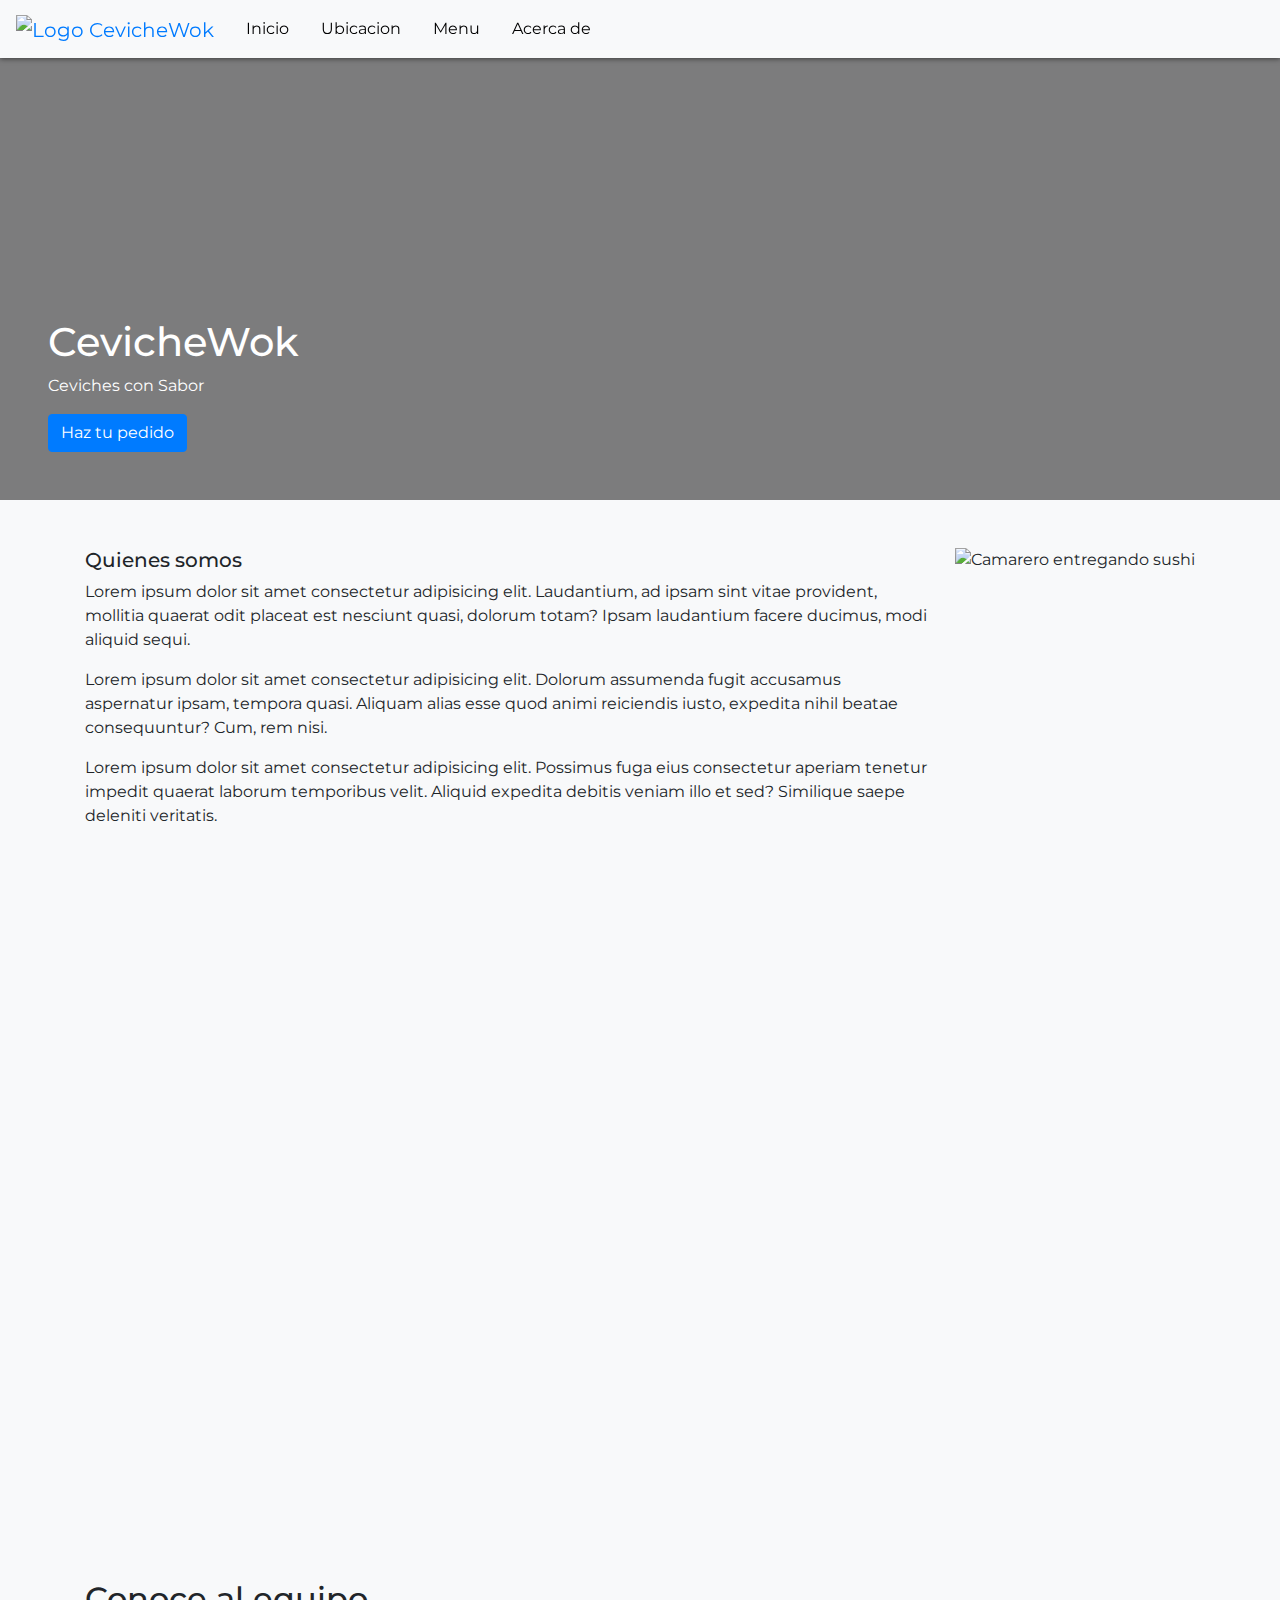
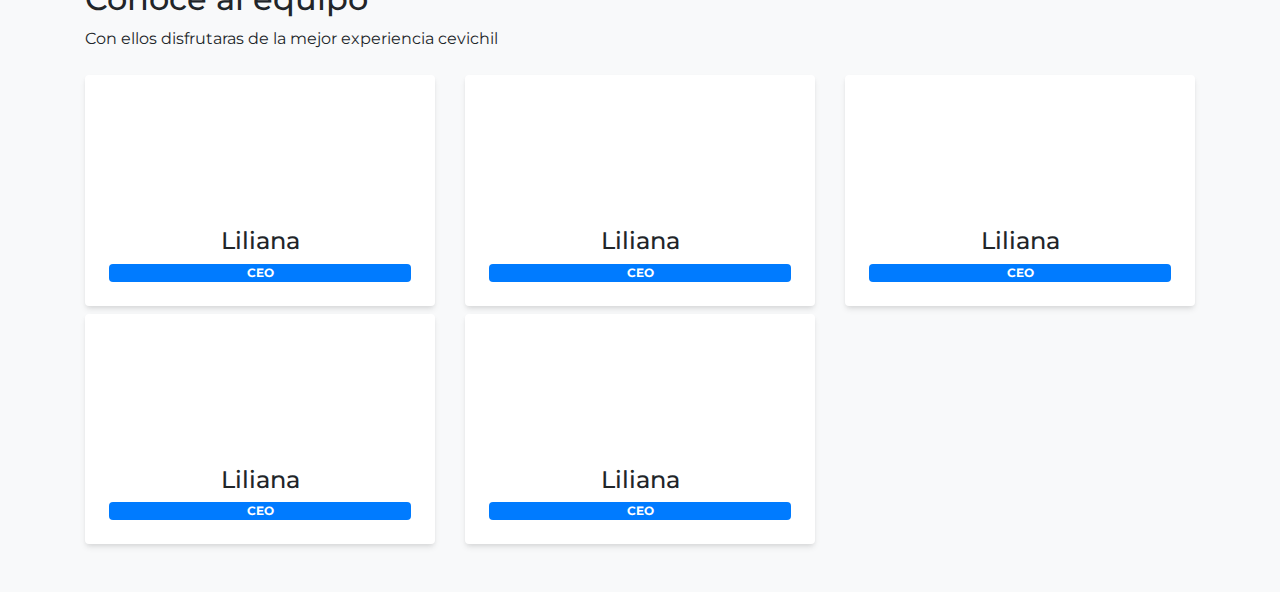
==== acercade.html @ 2764c9fb "Add files via upload" ====
<!DOCTYPE html>
<html lang="en">
<head>
    <meta charset="UTF-8">
    <meta http-equiv="X-UA-Compatible" content="IE=edge">
    <meta name="viewport" content="width=device-width, initial-scale=1.0">
    <title>CevicheWok</title>
    <link rel="icon" href="file:///D:/Programacion/CevicheWok/media/246762978_907108443543707_2118649485056442396_n.jpg">
    <link rel="preconnect" href="https://fonts.googleapis.com">
    <link rel="preconnect" href="https://fonts.gstatic.com" crossorigin>
    <link href="https://fonts.googleapis.com/css2?family=Montserrat:wght@400;700&display=swap" rel="stylesheet">
    <link rel="stylesheet" href="https://cdn.jsdelivr.net/npm/bootstrap@4.3.1/dist/css/bootstrap.min.css" integrity="sha384-ggOyR0iXCbMQv3Xipma34MD+dH/1fQ784/j6cY/iJTQUOhcWr7x9JvoRxT2MZw1T" crossorigin="anonymous">
    <link rel="stylesheet" href="style.css">
</head>
<body>
    <header>
        <nav class="static navbar navbar-expand-lg navbar-light bg-light">
            <a class="navbar-brand" href="index.html" style="color: #007bff  ;"><img height="50px" src="file:///D:/Programacion/CevicheWok/media/246762978_907108443543707_2118649485056442396_n.jpg" alt="Logo CevicheWok"></a>
                <ul class="nav">
                    <li class="nav-item active">
                        <a class="nav-link" href="index.html">Inicio</a>
                    </li>
                    <li class="nav-item">
                        <a class="nav-link" href="index.html#mapa">Ubicacion</a>
                    </li>
                    <li class="nav-item">
                        <a class="nav-link" href="index.html#stripe">Menu</a>
                    </li>
                    <li class="nav-item">
                        <a class="nav-link" href="acercade.html">Acerca de</a>
                    </li>
                </ul>
        </nav>
        <div class="cover d-flex justify-content-end align-items-start flex-column p-5" style="background-image: url(file:///D:/Programacion/CevicheWok/media/redd-5U_28ojjgms-unsplash.jpg);">
            <h1>CevicheWok</h1>
            <p>Ceviches con Sabor</p>
            <a href="https://api.whatsapp.com/send?phone=573215830442&text=Hola%20Cevicheros%2C%20deseo%20probar%20un%20Rico%20y%20delicioso%20ceviche%20cuales%20me%20puede%20ofrecer%3F">
                <button class="btn btn-primary">Haz tu pedido</button>
            </a>
        </div>
    </header>
    <section>
        <div class="container mt-5 mb-5">
            <img src="file:///D:/Programacion/CevicheWok/media/petr-sevcovic-e5Q5vWO55uU-unsplash.jpg" alt="Camarero entregando sushi" height="250px" class="float-right ml-4">
            <h5>Quienes somos</h5>
            <p>Lorem ipsum dolor sit amet consectetur adipisicing elit. Laudantium, ad ipsam sint vitae provident, mollitia quaerat odit placeat est nesciunt quasi, dolorum totam? Ipsam laudantium facere ducimus, modi aliquid sequi.</p>
            <p>Lorem ipsum dolor sit amet consectetur adipisicing elit. Dolorum assumenda fugit accusamus aspernatur ipsam, tempora quasi. Aliquam alias esse quod animi reiciendis iusto, expedita nihil beatae consequuntur? Cum, rem nisi.</p>
            <p>Lorem ipsum dolor sit amet consectetur adipisicing elit. Possimus fuga eius consectetur aperiam tenetur impedit quaerat laborum temporibus velit. Aliquid expedita debitis veniam illo et sed? Similique saepe deleniti veritatis.</p>
        </div>
    </section>
    <section>
        <div class="container mt-5 mb-5">
            <div class="slider">
                <div class="slider-container">
                    <div class="image-container" style="background-image: url(file:///D:/Programacion/CevicheWok/media/chuttersnap-OB7ol699Iww-unsplash.jpg);" title="Camareros sirviendo comida">
                    </div>
                    <div class="image-container" style="background-image: url(file:///D:/Programacion/CevicheWok/media/camille-chen-vNqE2R7hSoc-unsplash.jpg);" title="Camareros sirviendo comida">
                    </div>
                    <div class="image-container" style="background-image: url(file:///D:/Programacion/CevicheWok/media/kate-townsend-hEC6zxdFF0M-unsplash.jpg);" title="Camareros sirviendo comida">
                    </div>
                    <div class="image-container" style="background-image: url(file:///D:/Programacion/CevicheWok/media/bimo-luki-mwHzM7qB7vk-unsplash.jpg);" title="Camareros sirviendo comida">
                    </div>
                </div>
            </div>
        </div>
    </section>
    <section>
        <div class="container mt-5 mb-5">
            <h2>Conoce al equipo</h2>
            <p>Con ellos disfrutaras de la mejor experiencia cevichil </p>
            <div class="row">
                <div class="col-12 col-sm-6 col-md-4 mt-2">
                    <div class="card p-4 text-center">
                        <div class="avatar rounded-circle inline-block" style="background-image: url(file:///D:/Programacion/CevicheWok/media/mark-farias-_AoKTmp0no4-unsplash.jpg);"></div>
                        <h4 class="mt-2">Liliana</h4>
                        <span class="badge badge-primary">CEO</span>
                    </div>
                </div>
                <div class="col-12 col-sm-6 col-md-4 mt-2">
                    <div class="card p-4 text-center">
                        <div class="avatar rounded-circle inline-block" style="background-image: url(file:///D:/Programacion/CevicheWok/media/nicolas-ruiz-T-YJIxrtO0I-unsplash.jpg);"></div>
                        <h4 class="mt-2">Liliana</h4>
                        <span class="badge badge-primary">CEO</span>
                    </div>
                </div>
                <div class="col-12 col-sm-6 col-md-4 mt-2">
                    <div class="card p-4 text-center">
                        <div class="avatar rounded-circle inline-block" style="background-image: url(file:///D:/Programacion/CevicheWok/media/nathan-costa-_J0OUTtIlT8-unsplash.jpg);"></div>
                        <h4 class="mt-2">Liliana</h4>
                        <span class="badge badge-primary">CEO</span>
                    </div>
                </div>
                <div class="col-12 col-sm-6 col-md-4 mt-2">
                    <div class="card p-4 text-center">
                        <div class="avatar rounded-circle inline-block" style="background-image: url(file:///D:/Programacion/CevicheWok/media/erik-lucatero-d2MSDujJl2g-unsplash.jpg);"></div>
                        <h4 class="mt-2">Liliana</h4>
                        <span class="badge badge-primary">CEO</span>
                    </div>
                </div>
                <div class="col-12 col-sm-6 col-md-4 mt-2">
                    <div class="card p-4 text-center">
                        <div class="avatar rounded-circle inline-block" style="background-image: url(file:///D:/Programacion/CevicheWok/media/paul-pineda-OB_di0Rz9uw-unsplash.jpg);"></div>
                        <h4 class="mt-2">Liliana</h4>
                        <span class="badge badge-primary">CEO</span>
                    </div>
                </div>
            </div>
        </div>
    </section>
</body>
</html>
---- style.css ----
body {
    margin: 0;
    font-family: 'Montserrat', sans-serif;
    background-color: #f8f9fa   ;
}

.static {
    background-color: #f8f9fa;
    box-shadow: 0px 1px 5px rgba(0,0,0,0.5);
    position: fixed;
    width: 100%;
    z-index: 10;
}

li a {
    color: black;
}

li a:hover {
    color: #007bff;
}

.cover {
    height: 500px;
    background-image: url(file:///D:/Programacion/CevicheWok/media/payson-scott-QbVuN17sSQE-unsplash.jpg);
    color: white;
    background-size: cover;
    background-position: center;
    background-color: rgba(0,0,0,0.5);
    background-blend-mode: darken;
}

.card {
    border: 0 !important;
    box-shadow: 0 4px 6px -1px rgba(0,0,0,0.1), 0 2px 4px -1px rgba(0,0,0,0.06);
}

.card-title {
    min-height: 3rem;
}

.card-text {
    min-height: 10rem;
}

.product-stripe, .slider {
    overflow-x: scroll;
    padding-top: 1rem;
    padding-bottom: 1rem;
}

.stripe-container, .slider-container {
    display: flex;
}

.stripe-container .card {
    width: 300px;
    flex-shrink: 0;
    margin-right: 1rem;
}
.responsive-iframe {
    position: relative;
    padding-top: 56.25%;
}

.responsive-iframe iframe{
    position: absolute;
    top: 0;
    left: 0;
    width: 100%;
    height: 100%;
}

.slider {
    overflow: hidden;
}

.slider-container {
    transform: translateX(0);
    animation: slider 10s infinite;
}

.image-container {
    width: 100%;
    padding-top: 56.25%;
    background-size: cover;
    background-position: center;
    flex-shrink: 0;
}

.avatar {
    width: 120px;
    height: 120px;
    background-size: cover;
    background-position: center;
    margin: 0 auto;
}

@keyframes slider {
    0% {
        transform: translateX(0);
    }
    20% {
        transform: translateX(0);
    }
    25% {
        transform: translateX(-100%);
    }
    45% {
        transform: translateX(-100%);
    }
    50% {
        transform: translateX(-200%);
    }
    70% {
        transform: translateX(-200%);
    }
    75% {
        transform: translateX(-300%);
    }
    95% {
        transform: translateX(-300%);
    }
    100% {
        transform: translateX(0);
    }
}

footer {
    background-color: #f8f9fa;
    text-decoration: none;
    padding: 30px;
    box-shadow: 0px 1px 5px rgba(0,0,0,0.5);
}
footer section {
    float: right;
}

footer p {
    margin: 0;
}

footer a{
    text-decoration: none;
}

footer a:hover {
}
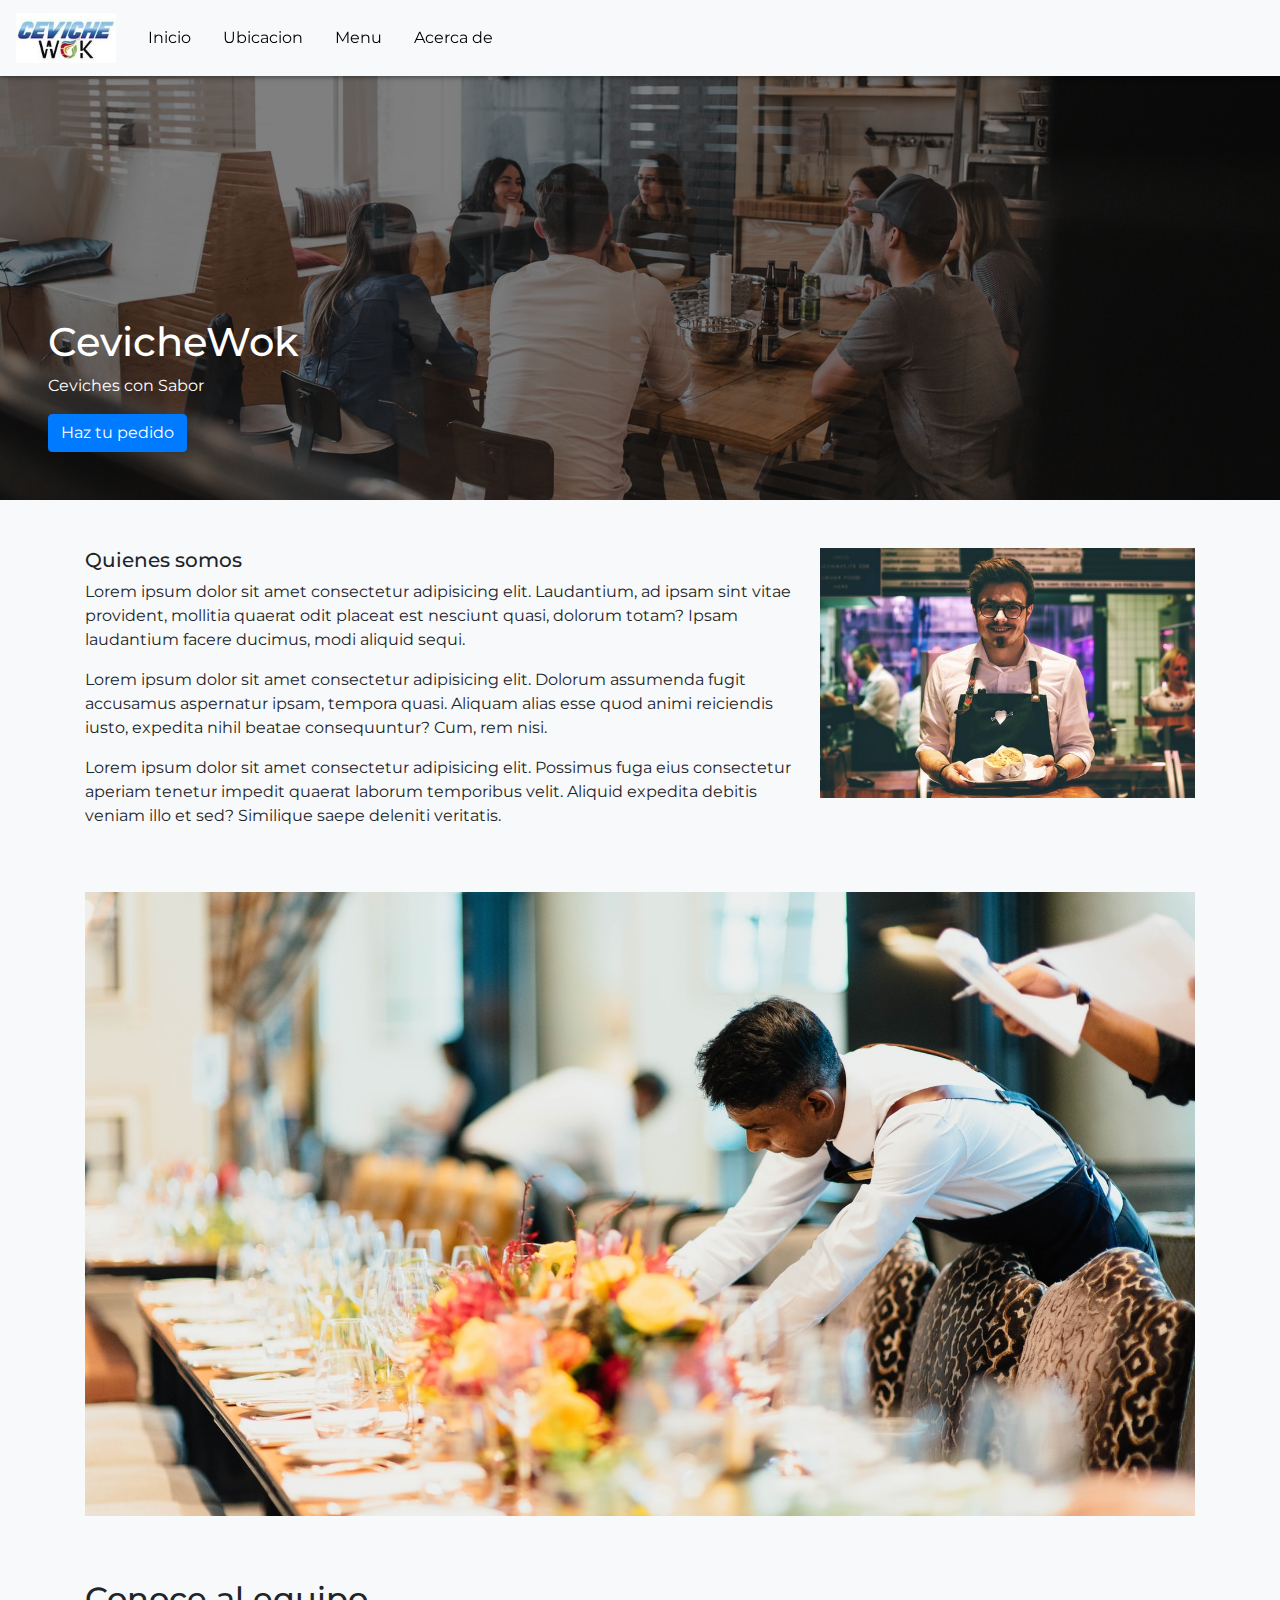
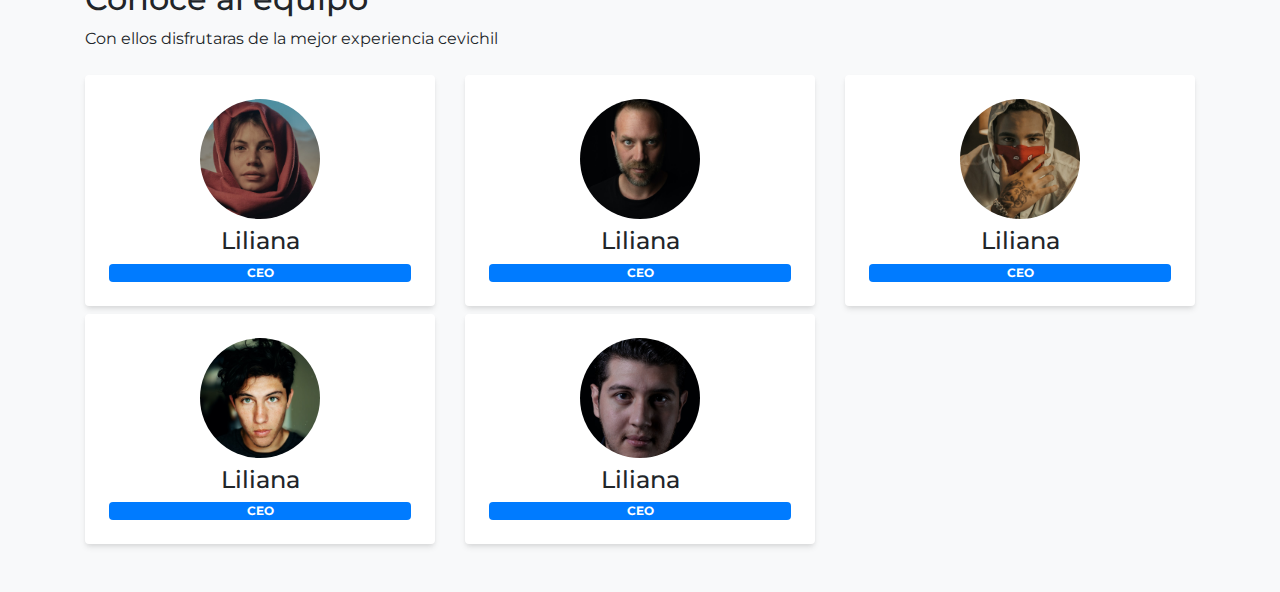
==== commit f97d40a6: "Add files via upload" ====
--- a/acercade.html
+++ b/acercade.html
@@ -5,7 +5,7 @@
     <meta http-equiv="X-UA-Compatible" content="IE=edge">
     <meta name="viewport" content="width=device-width, initial-scale=1.0">
     <title>CevicheWok</title>
-    <link rel="icon" href="file:///D:/Programacion/CevicheWok/media/246762978_907108443543707_2118649485056442396_n.jpg">
+    <link rel="icon" href="media/246762978_907108443543707_2118649485056442396_n.jpg">
     <link rel="preconnect" href="https://fonts.googleapis.com">
     <link rel="preconnect" href="https://fonts.gstatic.com" crossorigin>
     <link href="https://fonts.googleapis.com/css2?family=Montserrat:wght@400;700&display=swap" rel="stylesheet">
@@ -15,7 +15,7 @@
 <body>
     <header>
         <nav class="static navbar navbar-expand-lg navbar-light bg-light">
-            <a class="navbar-brand" href="index.html" style="color: #007bff  ;"><img height="50px" src="file:///D:/Programacion/CevicheWok/media/246762978_907108443543707_2118649485056442396_n.jpg" alt="Logo CevicheWok"></a>
+            <a class="navbar-brand" href="index.html" style="color: #007bff  ;"><img height="50px" src="media/246762978_907108443543707_2118649485056442396_n.jpg" alt="Logo CevicheWok"></a>
                 <ul class="nav">
                     <li class="nav-item active">
                         <a class="nav-link" href="index.html">Inicio</a>
@@ -31,7 +31,7 @@
                     </li>
                 </ul>
         </nav>
-        <div class="cover d-flex justify-content-end align-items-start flex-column p-5" style="background-image: url(file:///D:/Programacion/CevicheWok/media/redd-5U_28ojjgms-unsplash.jpg);">
+        <div class="cover d-flex justify-content-end align-items-start flex-column p-5" style="background-image: url(media/redd-5U_28ojjgms-unsplash.jpg);">
             <h1>CevicheWok</h1>
             <p>Ceviches con Sabor</p>
             <a href="https://api.whatsapp.com/send?phone=573215830442&text=Hola%20Cevicheros%2C%20deseo%20probar%20un%20Rico%20y%20delicioso%20ceviche%20cuales%20me%20puede%20ofrecer%3F">
@@ -41,7 +41,7 @@
     </header>
     <section>
         <div class="container mt-5 mb-5">
-            <img src="file:///D:/Programacion/CevicheWok/media/petr-sevcovic-e5Q5vWO55uU-unsplash.jpg" alt="Camarero entregando sushi" height="250px" class="float-right ml-4">
+            <img src="media/petr-sevcovic-e5Q5vWO55uU-unsplash.jpg" alt="Camarero entregando sushi" height="250px" class="float-right ml-4">
             <h5>Quienes somos</h5>
             <p>Lorem ipsum dolor sit amet consectetur adipisicing elit. Laudantium, ad ipsam sint vitae provident, mollitia quaerat odit placeat est nesciunt quasi, dolorum totam? Ipsam laudantium facere ducimus, modi aliquid sequi.</p>
             <p>Lorem ipsum dolor sit amet consectetur adipisicing elit. Dolorum assumenda fugit accusamus aspernatur ipsam, tempora quasi. Aliquam alias esse quod animi reiciendis iusto, expedita nihil beatae consequuntur? Cum, rem nisi.</p>
@@ -52,13 +52,13 @@
         <div class="container mt-5 mb-5">
             <div class="slider">
                 <div class="slider-container">
-                    <div class="image-container" style="background-image: url(file:///D:/Programacion/CevicheWok/media/chuttersnap-OB7ol699Iww-unsplash.jpg);" title="Camareros sirviendo comida">
+                    <div class="image-container" style="background-image: url(media/chuttersnap-OB7ol699Iww-unsplash.jpg);" title="Camareros sirviendo comida">
                     </div>
-                    <div class="image-container" style="background-image: url(file:///D:/Programacion/CevicheWok/media/camille-chen-vNqE2R7hSoc-unsplash.jpg);" title="Camareros sirviendo comida">
+                    <div class="image-container" style="background-image: url(media/camille-chen-vNqE2R7hSoc-unsplash.jpg);" title="Camareros sirviendo comida">
                     </div>
-                    <div class="image-container" style="background-image: url(file:///D:/Programacion/CevicheWok/media/kate-townsend-hEC6zxdFF0M-unsplash.jpg);" title="Camareros sirviendo comida">
+                    <div class="image-container" style="background-image: url(media/kate-townsend-hEC6zxdFF0M-unsplash.jpg);" title="Camareros sirviendo comida">
                     </div>
-                    <div class="image-container" style="background-image: url(file:///D:/Programacion/CevicheWok/media/bimo-luki-mwHzM7qB7vk-unsplash.jpg);" title="Camareros sirviendo comida">
+                    <div class="image-container" style="background-image: url(media/bimo-luki-mwHzM7qB7vk-unsplash.jpg);" title="Camareros sirviendo comida">
                     </div>
                 </div>
             </div>
@@ -71,35 +71,35 @@
             <div class="row">
                 <div class="col-12 col-sm-6 col-md-4 mt-2">
                     <div class="card p-4 text-center">
-                        <div class="avatar rounded-circle inline-block" style="background-image: url(file:///D:/Programacion/CevicheWok/media/mark-farias-_AoKTmp0no4-unsplash.jpg);"></div>
+                        <div class="avatar rounded-circle inline-block" style="background-image: url(media/mark-farias-_AoKTmp0no4-unsplash.jpg);"></div>
                         <h4 class="mt-2">Liliana</h4>
                         <span class="badge badge-primary">CEO</span>
                     </div>
                 </div>
                 <div class="col-12 col-sm-6 col-md-4 mt-2">
                     <div class="card p-4 text-center">
-                        <div class="avatar rounded-circle inline-block" style="background-image: url(file:///D:/Programacion/CevicheWok/media/nicolas-ruiz-T-YJIxrtO0I-unsplash.jpg);"></div>
+                        <div class="avatar rounded-circle inline-block" style="background-image: url(media/nicolas-ruiz-T-YJIxrtO0I-unsplash.jpg);"></div>
                         <h4 class="mt-2">Liliana</h4>
                         <span class="badge badge-primary">CEO</span>
                     </div>
                 </div>
                 <div class="col-12 col-sm-6 col-md-4 mt-2">
                     <div class="card p-4 text-center">
-                        <div class="avatar rounded-circle inline-block" style="background-image: url(file:///D:/Programacion/CevicheWok/media/nathan-costa-_J0OUTtIlT8-unsplash.jpg);"></div>
+                        <div class="avatar rounded-circle inline-block" style="background-image: url(media/nathan-costa-_J0OUTtIlT8-unsplash.jpg);"></div>
                         <h4 class="mt-2">Liliana</h4>
                         <span class="badge badge-primary">CEO</span>
                     </div>
                 </div>
                 <div class="col-12 col-sm-6 col-md-4 mt-2">
                     <div class="card p-4 text-center">
-                        <div class="avatar rounded-circle inline-block" style="background-image: url(file:///D:/Programacion/CevicheWok/media/erik-lucatero-d2MSDujJl2g-unsplash.jpg);"></div>
+                        <div class="avatar rounded-circle inline-block" style="background-image: url(media/erik-lucatero-d2MSDujJl2g-unsplash.jpg);"></div>
                         <h4 class="mt-2">Liliana</h4>
                         <span class="badge badge-primary">CEO</span>
                     </div>
                 </div>
                 <div class="col-12 col-sm-6 col-md-4 mt-2">
                     <div class="card p-4 text-center">
-                        <div class="avatar rounded-circle inline-block" style="background-image: url(file:///D:/Programacion/CevicheWok/media/paul-pineda-OB_di0Rz9uw-unsplash.jpg);"></div>
+                        <div class="avatar rounded-circle inline-block" style="background-image: url(media/paul-pineda-OB_di0Rz9uw-unsplash.jpg);"></div>
                         <h4 class="mt-2">Liliana</h4>
                         <span class="badge badge-primary">CEO</span>
                     </div>
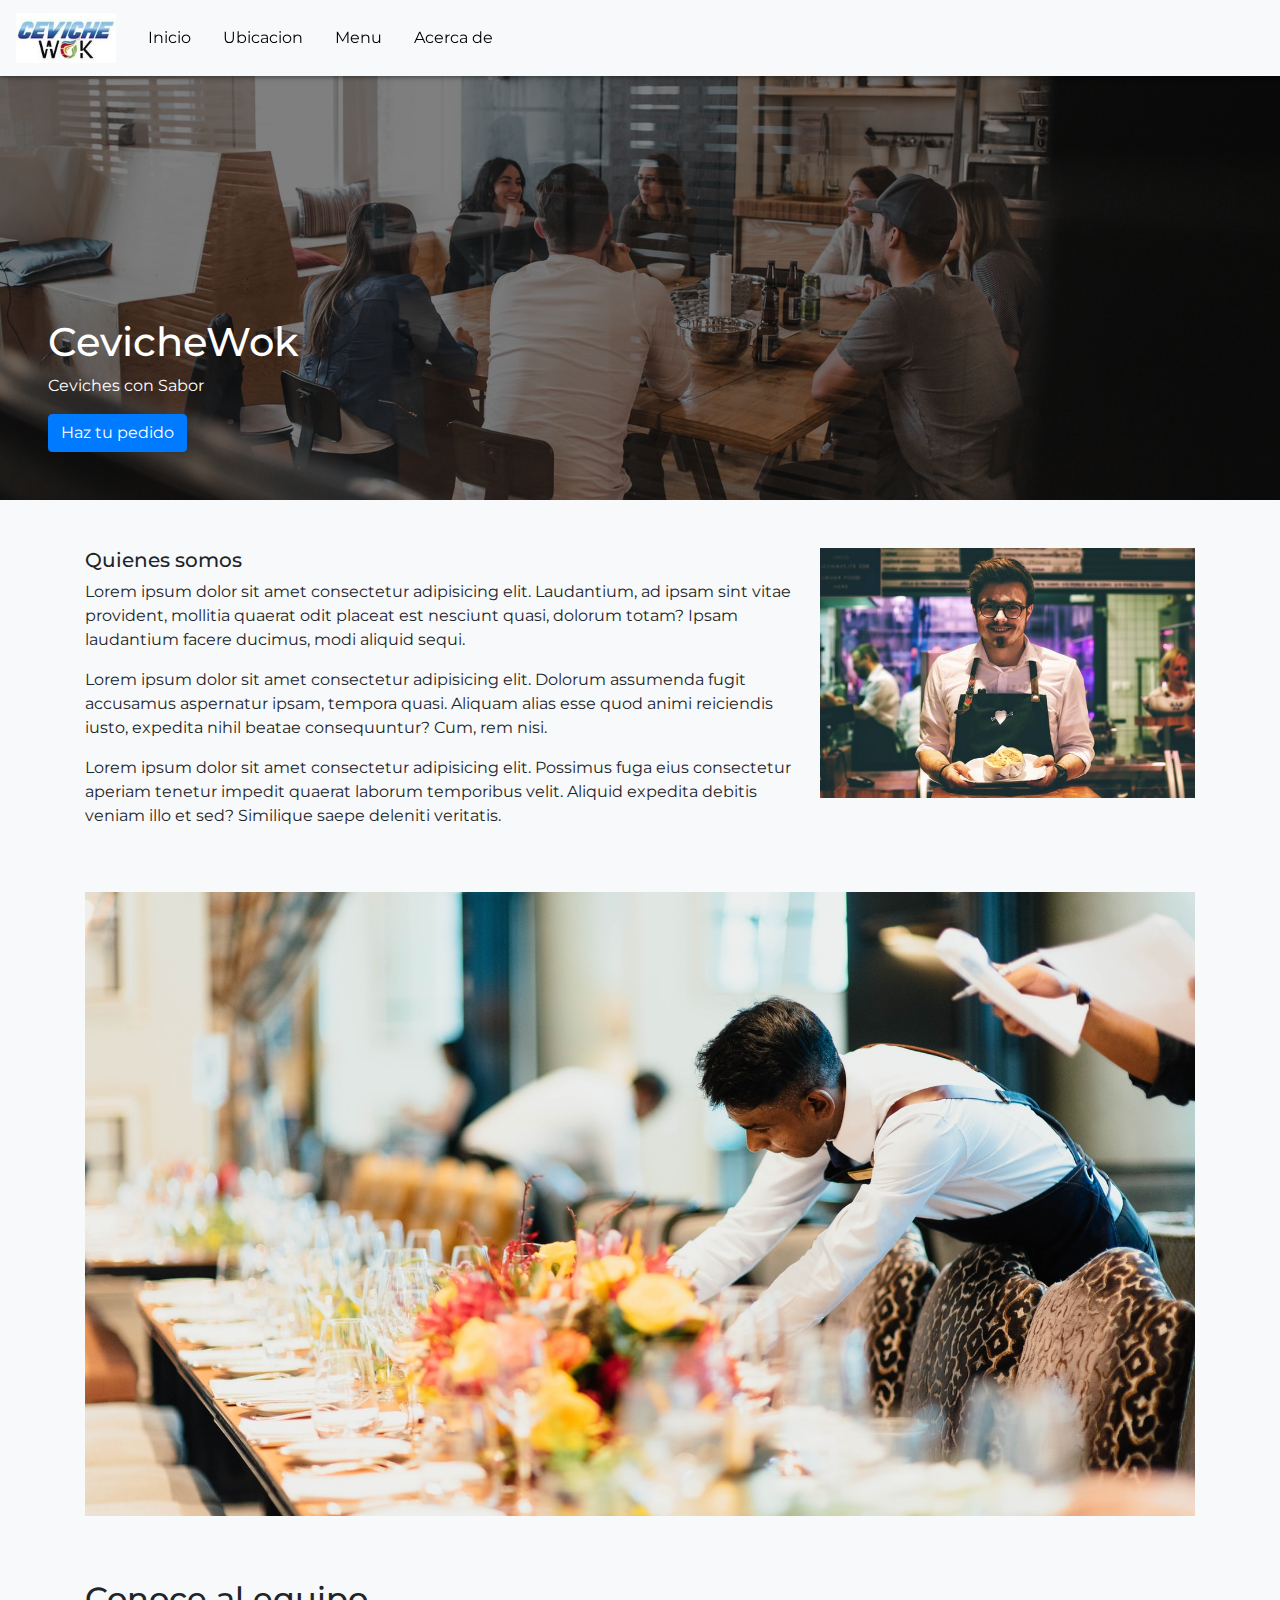
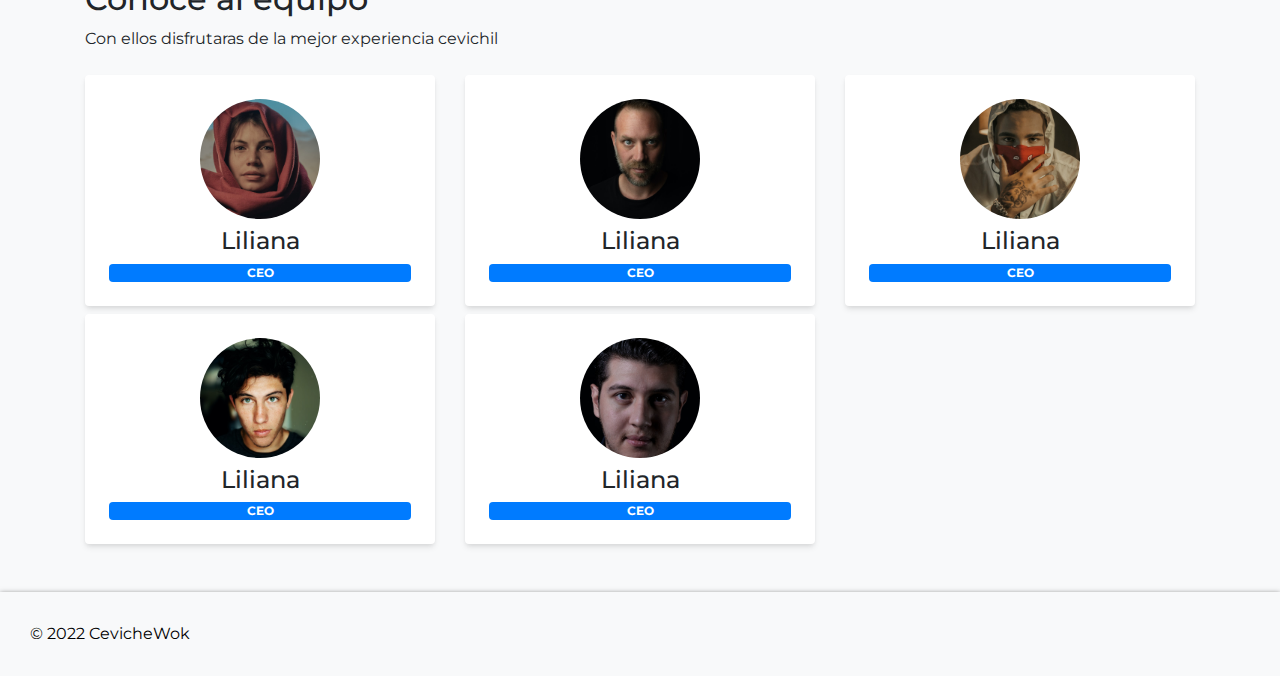
==== commit 98725681: "Add files via upload" ====
--- a/acercade.html
+++ b/acercade.html
@@ -107,5 +107,8 @@
             </div>
         </div>
     </section>
+    <footer>
+        <p>© 2022 CevicheWok</p>
+    </footer>
 </body>
 </html>--- a/style.css
+++ b/style.css
@@ -22,7 +22,7 @@
 
 .cover {
     height: 500px;
-    background-image: url(file:///D:/Programacion/CevicheWok/media/payson-scott-QbVuN17sSQE-unsplash.jpg);
+    background-image: url(media/payson-scott-QbVuN17sSQE-unsplash.jpg);
     color: white;
     background-size: cover;
     background-position: center;
@@ -128,7 +128,6 @@
 
 footer {
     background-color: #f8f9fa;
-    text-decoration: none;
     padding: 30px;
     box-shadow: 0px 1px 5px rgba(0,0,0,0.5);
 }
@@ -138,11 +137,5 @@
 
 footer p {
     margin: 0;
-}
-
-footer a{
-    text-decoration: none;
-}
-
-footer a:hover {
+    color: black;
 }